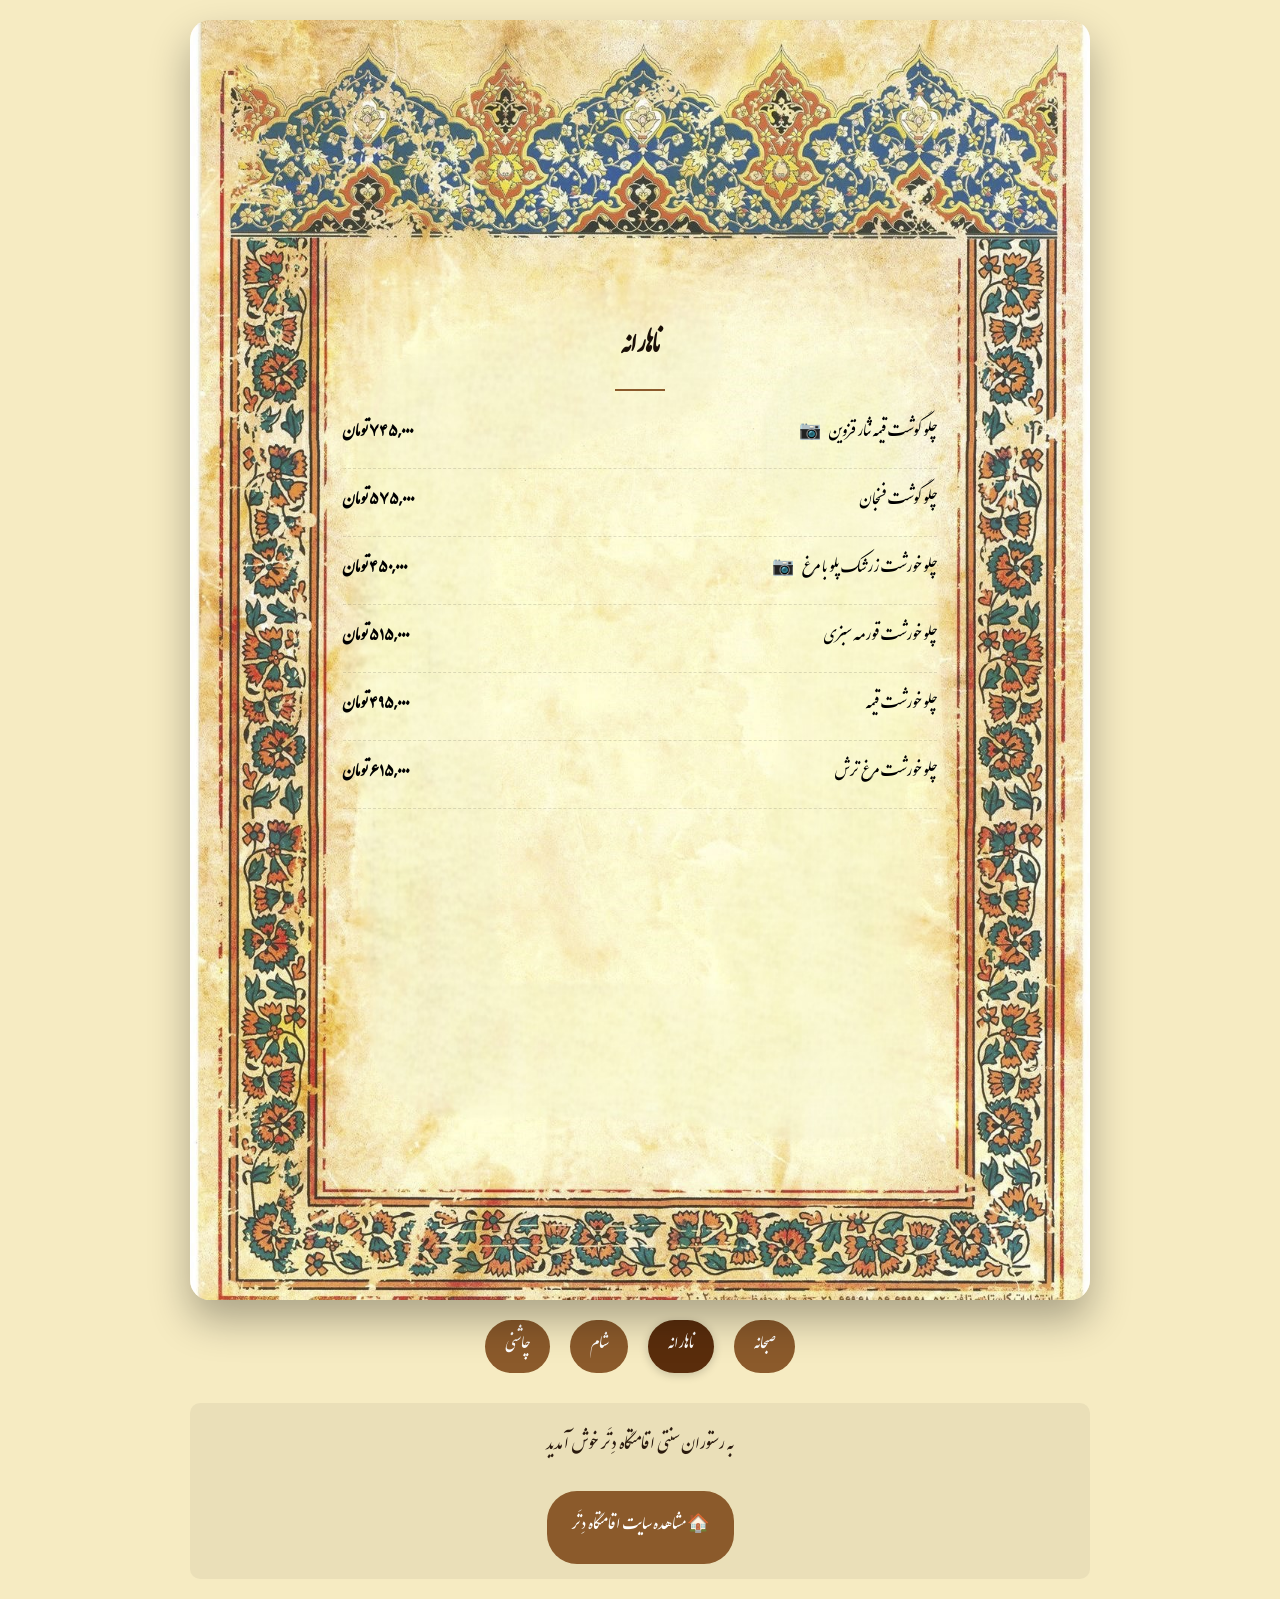
==== page2.html @ ebb2f5a6 "Update page2.html" ====
<!DOCTYPE html>
<html lang="fa" dir="rtl">

<head>
    <meta charset="UTF-8">
    <meta name="viewport" content="width=device-width, initial-scale=1.0, user-scalable=yes">
    <meta name="apple-mobile-web-app-capable" content="yes">
    <meta name="apple-mobile-web-app-status-bar-style" content="black">
    <title>رستوران سنتی دِتَر | منوی غذاخوری - صفحه ۲</title>

    <link rel="preload" href="css/IranNastaliq.ttf" as="font" type="font/ttf" crossorigin>
    <!-- Favicon for browser tab -->
    <link rel="icon" type="image/png" sizes="32x32" href="images/icon.png">
    <link rel="icon" type="image/png" sizes="16x16" href="images/icon.png">
    <link rel="apple-touch-icon" href="images/icon.png">
    <link rel="shortcut icon" type="image/png" href="images/icon.png">
    
    <link rel="stylesheet" href="css/style.css">
    
    <style>
        /* Page navigation styles */
        .page-navigation {
            display: flex;
            justify-content: center;
            gap: 20px;
            margin-top: 20px;
            max-width: 900px;
            width: 100%;
        }
        
        .page-btn {
            background: #8b5a2b;
            color: white;
            border: none;
            padding: 0px 20px;
            border-radius: 30px;
            font-family: 'IranNastaliq', sans-serif;
            font-size: 18px;
            cursor: pointer;
            transition: all 0.3s ease;
            text-decoration: none;
            display: inline-block;
        }
        
        .page-btn:hover {
            background: #5a2d0c;
            transform: scale(1.05);
        }
        
        .page-btn.active {
            background: #5a2d0c;
            box-shadow: 0 2px 10px rgba(0,0,0,0.2);
        }
        
        @media (max-width: 768px) {
            .page-btn {
                padding: 0px 15px;
                font-size: 16px;
            }
        }
        .food-name {
            display:flex;
            align-items:center;
            gap:8px;
        }
        
        .food-icon {
            cursor:pointer;
            font-size:18px;
            transition:0.3s;
            user-select:none;
        }
        
        .food-icon:hover {
            transform:scale(1.2);
        }
        #lightbox-img {
            opacity: 1;
            transition: opacity .25s ease;
        }
    </style>
</head>

<body>
    <div class="menu-container">
        <div class="menu-frame">
            <div class="menu-content">
                <section class="category">
                    <h2>ناهارانه</h2>

                    <div class="menu-item">
                        <div class="food-name">
                            <span>چلو گوشت قیمه نثار قزوین</span>
                            <span class="food-icon" onclick="openImage('images/qeime.png','چلو گوشت قیمه نثار قزوین')">
                                📷
                            </span>
                        </div>
                        <span>۷۴۵,۰۰۰ تومان</span>
                    </div>

                    <div class="menu-item">
                        <span>چلو گوشت فسنجان</span>
                        <span>۵۷۵,۰۰۰ تومان</span>
                    </div>

                    <div class="menu-item" >
                        <div class="food-name">
                            <span>چلو خورشت زرشک پلو با مرغ</span>
                            <span class="food-icon" onclick="openImage('images/zereshk-polo.png','چلو خورشت زرشک پلو با مرغ')">
                                📷
                            </span>
                        </div>
                        <span>۴۵۰,۰۰۰ تومان</span>
                    </div>

                    <div class="menu-item">
                        <span>چلو خورشت قورمه سبزی</span>
                        <span>۵۱۵,۰۰۰ تومان</span>
                    </div>

                    <div class="menu-item">
                        <span>چلو خورشت قیمه</span>
                        <span>۴۹۵,۰۰۰ تومان</span>
                    </div>

                    <div class="menu-item">
                        <span>چلو خورشت مرغ ترش</span>
                        <span>۶۱۵,۰۰۰ تومان</span>
                    </div>
                </section>
            </div>
        </div>
        
        <div class="page-navigation">
            <button class="page-btn" onclick="window.location.href='index.html'">صبحانه</button>
            <button class="page-btn active" onclick="window.location.href='page2.html'">ناهارانه</button>
            <button class="page-btn" onclick="window.location.href='page3.html'">شام</button>
            <button class="page-btn" onclick="window.location.href='page4.html'">چاشنی</button>
        </div>
        
        <footer>
            <p>به رستوران سنتی اقامتگاه دِتَر خوش آمدید</p>
            <a href="https://mhmdmahdieskandari.github.io/alamut-castle/" 
               target="_blank" 
               rel="noopener noreferrer"
               style="display:inline-block; margin-top:15px; padding:10px 25px; background:#8b5a2b; color:#fff; border-radius:30px; font-family:'IranNastaliq', sans-serif; font-size:18px; text-decoration:none;">
               🏠 مشاهده سایت اقامتگاه دِتَر
            </a>
        </footer>
    </div>
    <div id="lightbox" class="lightbox">

        <span class="close-lightbox"
              onclick="closeImage()">
              ×
        </span>
    
        <img id="lightbox-img">
    
        <div id="lightbox-title"></div>
    
    </div>
</body>
    <script>
    
        function openImage(src, title) {

            const lightbox = document.getElementById('lightbox');
            const img = document.getElementById('lightbox-img');
            const caption = document.getElementById('lightbox-title');
        
            // Hide current image while loading
            img.style.opacity = '0';
            caption.innerText = title;
        
            const newImg = new Image();
        
            newImg.onload = function () {
                img.src = src;
                img.style.opacity = '1';
                lightbox.classList.add('show');
            };
        
            newImg.src = src;
        }
        
        function closeImage(){
        
            document.getElementById('lightbox')
                    .classList.remove('show');
        }
        
    
    </script>
</html>
---- css/style.css ----
@font-face {
    font-family: 'IranNastaliq';
    src: url('IranNastaliq.ttf') format('truetype');
    font-display: block;
}

* {
    margin: 0;
    padding: 0;
    box-sizing: border-box;
}

body {
    font-family: 'IranNastaliq', -apple-system, BlinkMacSystemFont, 'Segoe UI', Tahoma, Geneva, Verdana, sans-serif;
    direction: rtl;
    background: #f6ebc2;
    min-height: 100vh;
    padding: 20px;
    width: 100%;
    display: flex;
    align-items: center;
    justify-content: center;
}

.menu-container {
    width: 100%;
    display: flex;
    flex-direction: column;
    align-items: center;
    justify-content: center;
}

/* Responsive frame with proper background scaling */
.menu-frame {
    width: 100%;
    max-width: 900px;
    margin: 0 auto;
    position: relative;
    background-image: url('../images/paper-bg.jpg');
    background-repeat: no-repeat;
    background-position: center center;
    background-size: 100% 100%;
    border-radius: 20px;
    box-shadow: 0 20px 40px rgba(0,0,0,0.3);
}

/* Content that scales with the background */
.menu-content {
    width: 100%;
    padding: 15% 12% 15% 12%;
    display: flex;
    flex-direction: column;
    justify-content: center;
}

/* Responsive padding based on screen size */
@media (min-width: 1200px) {
    .menu-content {
        padding: 12% 14% 12% 14%;
    }
}

@media (min-width: 768px) and (max-width: 1199px) {
    .menu-content {
        padding: 14% 12% 14% 12%;
    }
}

@media (max-width: 767px) {
    .menu-content {
        padding: 18% 10% 18% 10%;
    }
}

@media (max-width: 480px) {
    .menu-content {
        padding: 20% 8% 20% 8%;
    }
}

.category {
    margin-bottom: 15px;
}

.category h2 {
    text-align: center;
    font-size: 28px;
    margin-bottom: 10px;
    color: #1a0f07;
    font-weight: 700;
    position: relative;
}

.category h2:after {
    content: '';
    display: block;
    width: 50px;
    height: 2px;
    background: #8b5a2b;
    margin: 0px auto 0;
}

.menu-item {
    display: flex;
    justify-content: space-between;
    align-items: center;
    padding: 7px 0;
    border-bottom: 1px dashed rgba(0,0,0,0.12);
    font-size: 18px;
    gap: 15px;
}

.menu-item span:first-child {
    font-weight: 500;
    flex: 1;
    text-align: right;
}

.menu-item span:last-child {
    color: #000000;
    font-weight: 600;
    white-space: nowrap;
    font-family: monospace;
    font-size: 18px;
    font-family: 'IranNastaliq';
}

footer {
    text-align: center;
    margin-top: 30px;
    padding: 15px;
    color: #2a1a0e;
    font-size: 20px;
    background: rgba(0,0,0,0.05);
    border-radius: 10px;
    max-width: 900px;
    width: 100%;
}

/* Responsive typography */
@media (max-width: 768px) {
    body {
        padding: 15px;
    }
    
    .category {
        margin-bottom: 10px;
    }
    
    .category h2 {
        font-size: 22px;
        margin-bottom: 0px;
    }
    
    .menu-item {
        padding: 8px 0;
        font-size: 13px;
        gap: 10px;
    }
    
    .menu-item span:last-child {
        font-size: 14px;
    }
    
    footer {
        margin-top: 25px;
        font-size: 15px;
        padding: 12px;
    }
}

@media (max-width: 480px) {
    body {
        padding: 10px;
    }
    
    .category h2 {
        font-size: 18px;
        height: 5vh;
    }
	.category h2:after {
		display: none;
	}
    
    .menu-item {
        padding: 7px 0;
        font-size: 14px;
        gap: 8px;
		height: 4.5vh;
    }
    
    .menu-item span:first-child {
        flex: 1;
    }
    
    .menu-item span:last-child {
        font-size: 12px;
    }
    
    footer {
        font-size: 20px;
        margin-top: 20px;
    }
}

/* For larger screens like 4K */
@media (min-width: 1920px) {
    .menu-frame {
        max-width: 1200px;
    }
    
    .category h2 {
        font-size: 36px;
        margin-bottom: 25px;
    }
    
    .menu-item {
        font-size: 22px;
        padding: 14px 0;
    }
    
    .menu-item span:last-child {
        font-size: 20px;
    }
}

/* Maintain aspect ratio for the background frame - NO INNER SCROLL */
@supports (aspect-ratio: 1) {
    .menu-frame {
        aspect-ratio: 720 / 1024;
    }
    
    .menu-content {
        top: 0;
        left: 0;
        right: 0;
        bottom: 0;
        overflow: visible;
        padding: 32% 17% 20% 17%;
    }
}

/* Fallback for browsers without aspect-ratio support */
@supports not (aspect-ratio: 1) {
    .menu-frame {
        padding-bottom: 142.22%; /* 1024/720 = 1.4222 */
        height: 0;
        position: relative;
    }
    
    .menu-content {
        position: absolute;
        top: 0;
        left: 0;
        right: 0;
        bottom: 0;
        overflow: visible;
        padding: 12% 12% 12% 12%;
    }
}

/* Remove decorative element that might cause issues */
.menu-content::before {
    display: none;
}

/* Smooth scrolling */
html {
    scroll-behavior: smooth;
}

/* Improve touch targets on mobile */
@media (hover: none) and (pointer: coarse) {
    .menu-item {
        padding: 0 0;
    }
}

/* Ensure the frame scales properly */
.menu-frame {
    background-size: 100% 100%;
    background-position: center;
}

/* Adjust last category margin */
.category:last-child {
    margin-bottom: 0;
}


.food-item{
    cursor:pointer;
}

.food-item:hover{
    background:rgba(139,90,43,.08);
}

.lightbox{
    position:fixed;
    inset:0;
    background:rgba(0,0,0,.9);

    display:flex;
    flex-direction:column;
    justify-content:center;
    align-items:center;

    opacity:0;
    visibility:hidden;

    transition:.3s;

    z-index:99999;
}

.lightbox.show{
    opacity:1;
    visibility:visible;
}

.lightbox img{
    max-width:90%;
    max-height:75vh;

    border-radius:15px;

    box-shadow:0 10px 40px rgba(0,0,0,.4);
}

#lightbox-title{
    color:white;
    font-size:32px;
    margin-top:20px;
}

.close-lightbox{
    position:absolute;
    top:20px;
    left:30px;

    color:white;
    font-size:50px;

    cursor:pointer;
}
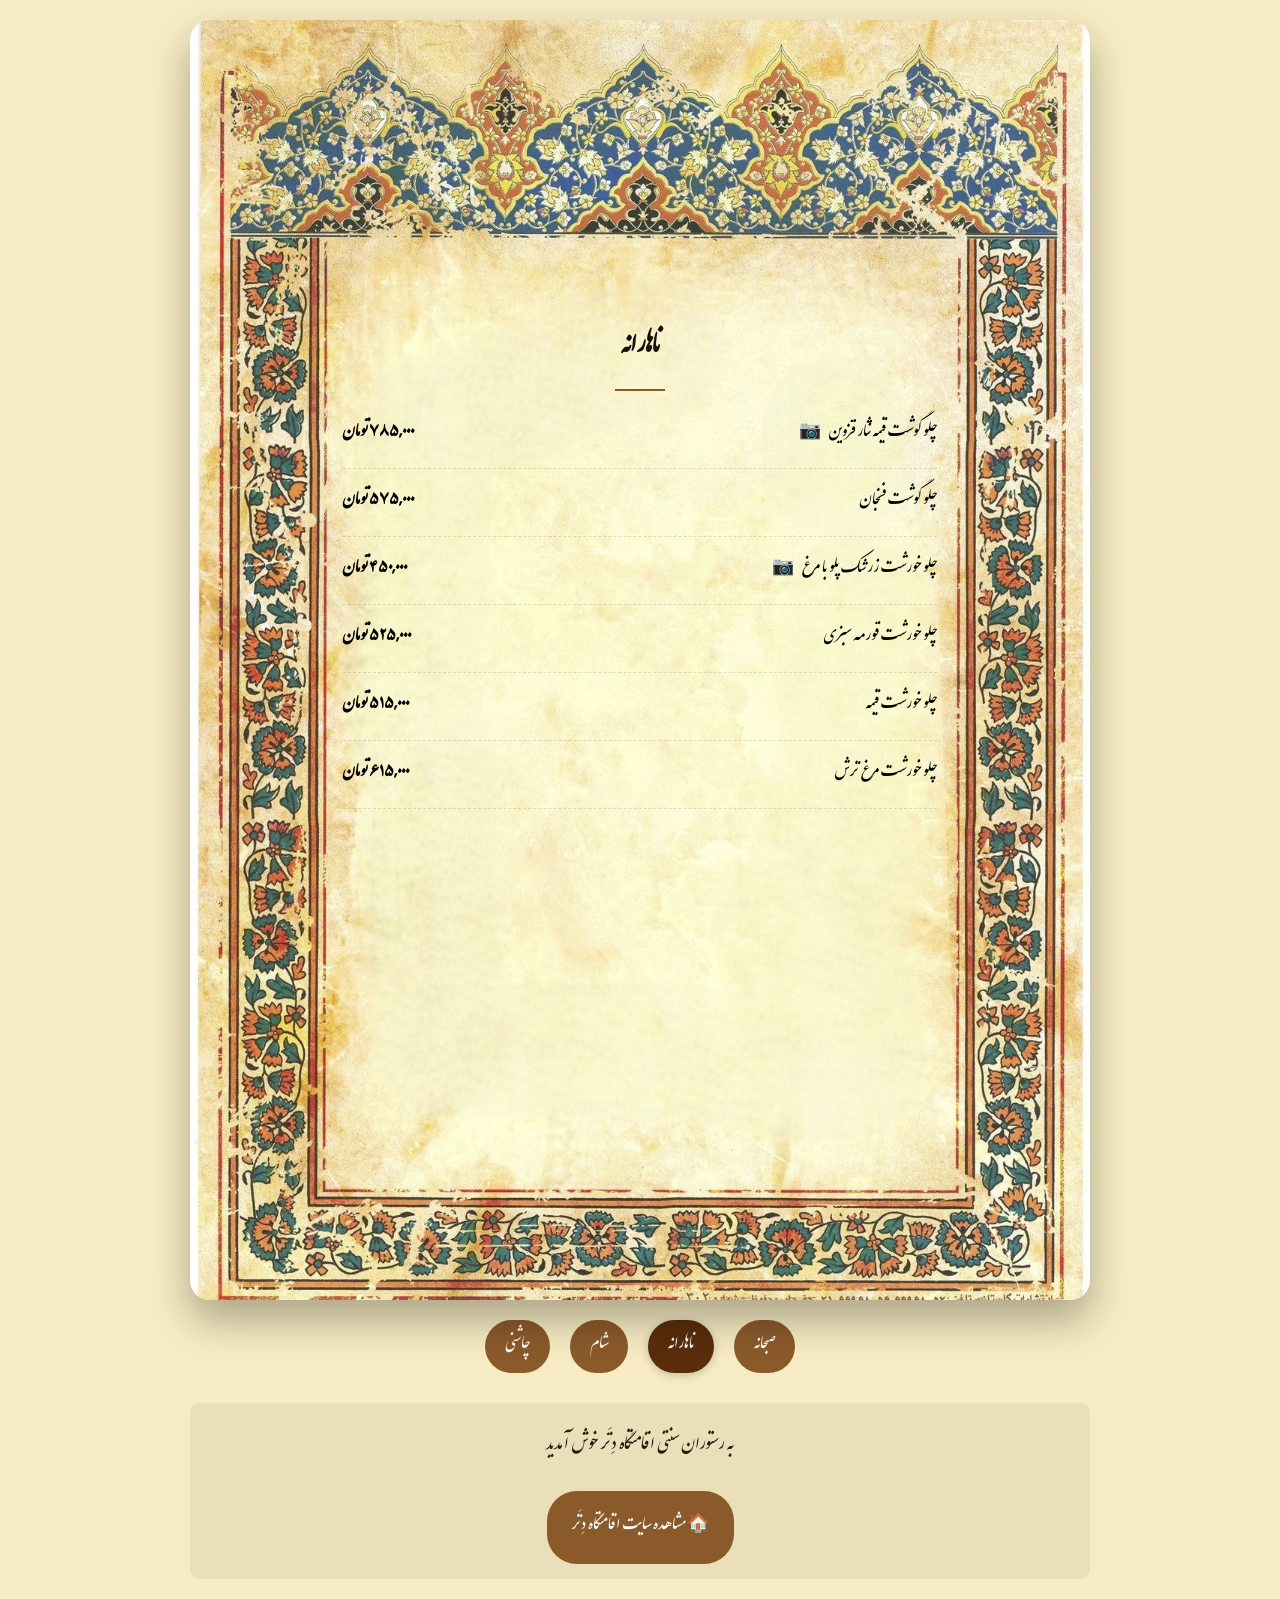
==== commit 0b0f8055: "Update page2.html افزایش قیمت نثار و قورمه سبزی و قیمه بخاطر گوشت" ====
--- a/page2.html
+++ b/page2.html
@@ -95,7 +95,7 @@
                                 📷
                             </span>
                         </div>
-                        <span>۷۴۵,۰۰۰ تومان</span>
+                        <span>۷۸۵,۰۰۰ تومان</span>
                     </div>
 
                     <div class="menu-item">
@@ -115,12 +115,12 @@
 
                     <div class="menu-item">
                         <span>چلو خورشت قورمه سبزی</span>
-                        <span>۵۱۵,۰۰۰ تومان</span>
+                        <span>۵۲۵,۰۰۰ تومان</span>
                     </div>
 
                     <div class="menu-item">
                         <span>چلو خورشت قیمه</span>
-                        <span>۴۹۵,۰۰۰ تومان</span>
+                        <span>۵۱۵,۰۰۰ تومان</span>
                     </div>
 
                     <div class="menu-item">
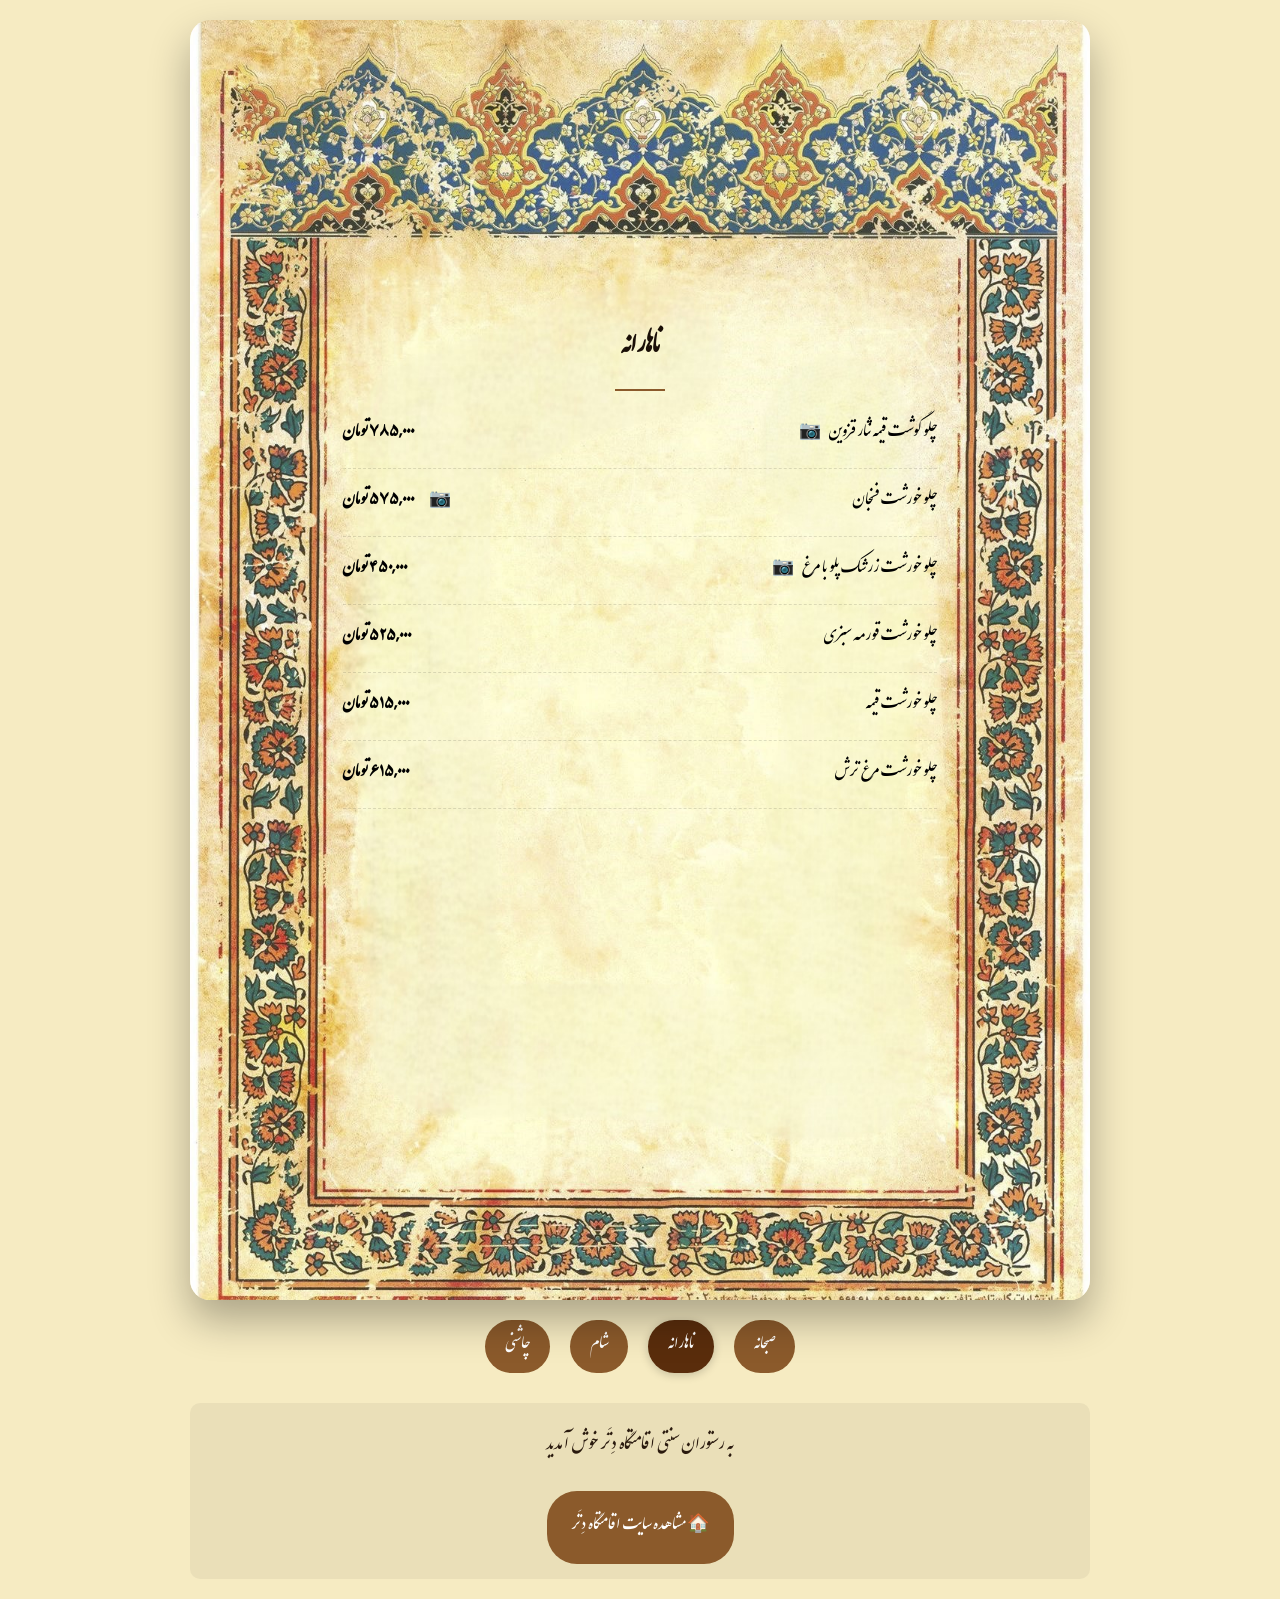
==== commit 32b6636d: "Update page2.html عکس برای فسنجان" ====
--- a/page2.html
+++ b/page2.html
@@ -99,7 +99,10 @@
                     </div>
 
                     <div class="menu-item">
-                        <span>چلو گوشت فسنجان</span>
+                        <span>چلو خورشت فسنجان</span>
+                        <span class="food-icon" onclick="openImage('images/Fesenjan.png','چلو خورشت فسنجان')">
+                            📷
+                        </span>
                         <span>۵۷۵,۰۰۰ تومان</span>
                     </div>
 
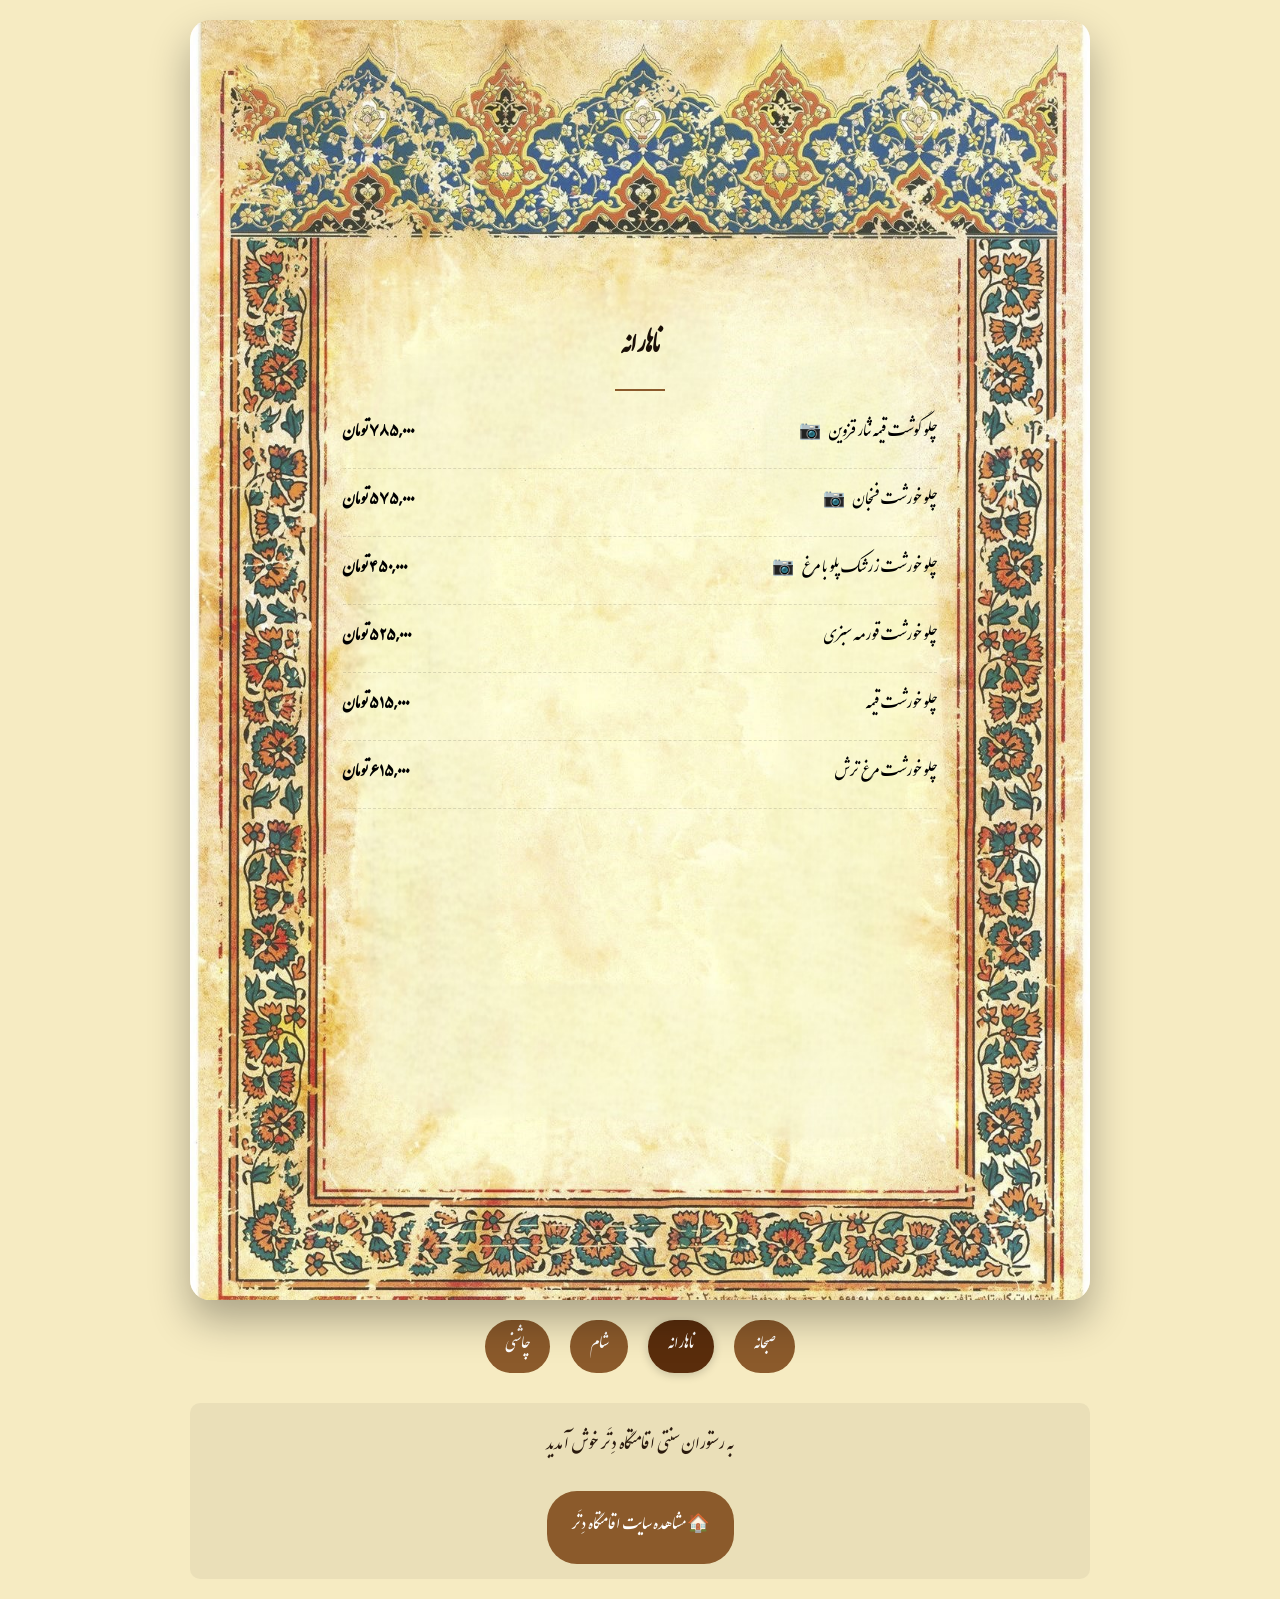
==== commit 979648a7: "Update page2.html" ====
--- a/page2.html
+++ b/page2.html
@@ -99,10 +99,12 @@
                     </div>
 
                     <div class="menu-item">
-                        <span>چلو خورشت فسنجان</span>
-                        <span class="food-icon" onclick="openImage('images/Fesenjan.png','چلو خورشت فسنجان')">
-                            📷
-                        </span>
+                        <div class="food-name">
+                            <span>چلو خورشت فسنجان</span>
+                            <span class="food-icon" onclick="openImage('images/Fesenjan.png','چلو خورشت فسنجان')">
+                                📷
+                            </span>
+                        </div>
                         <span>۵۷۵,۰۰۰ تومان</span>
                     </div>
 
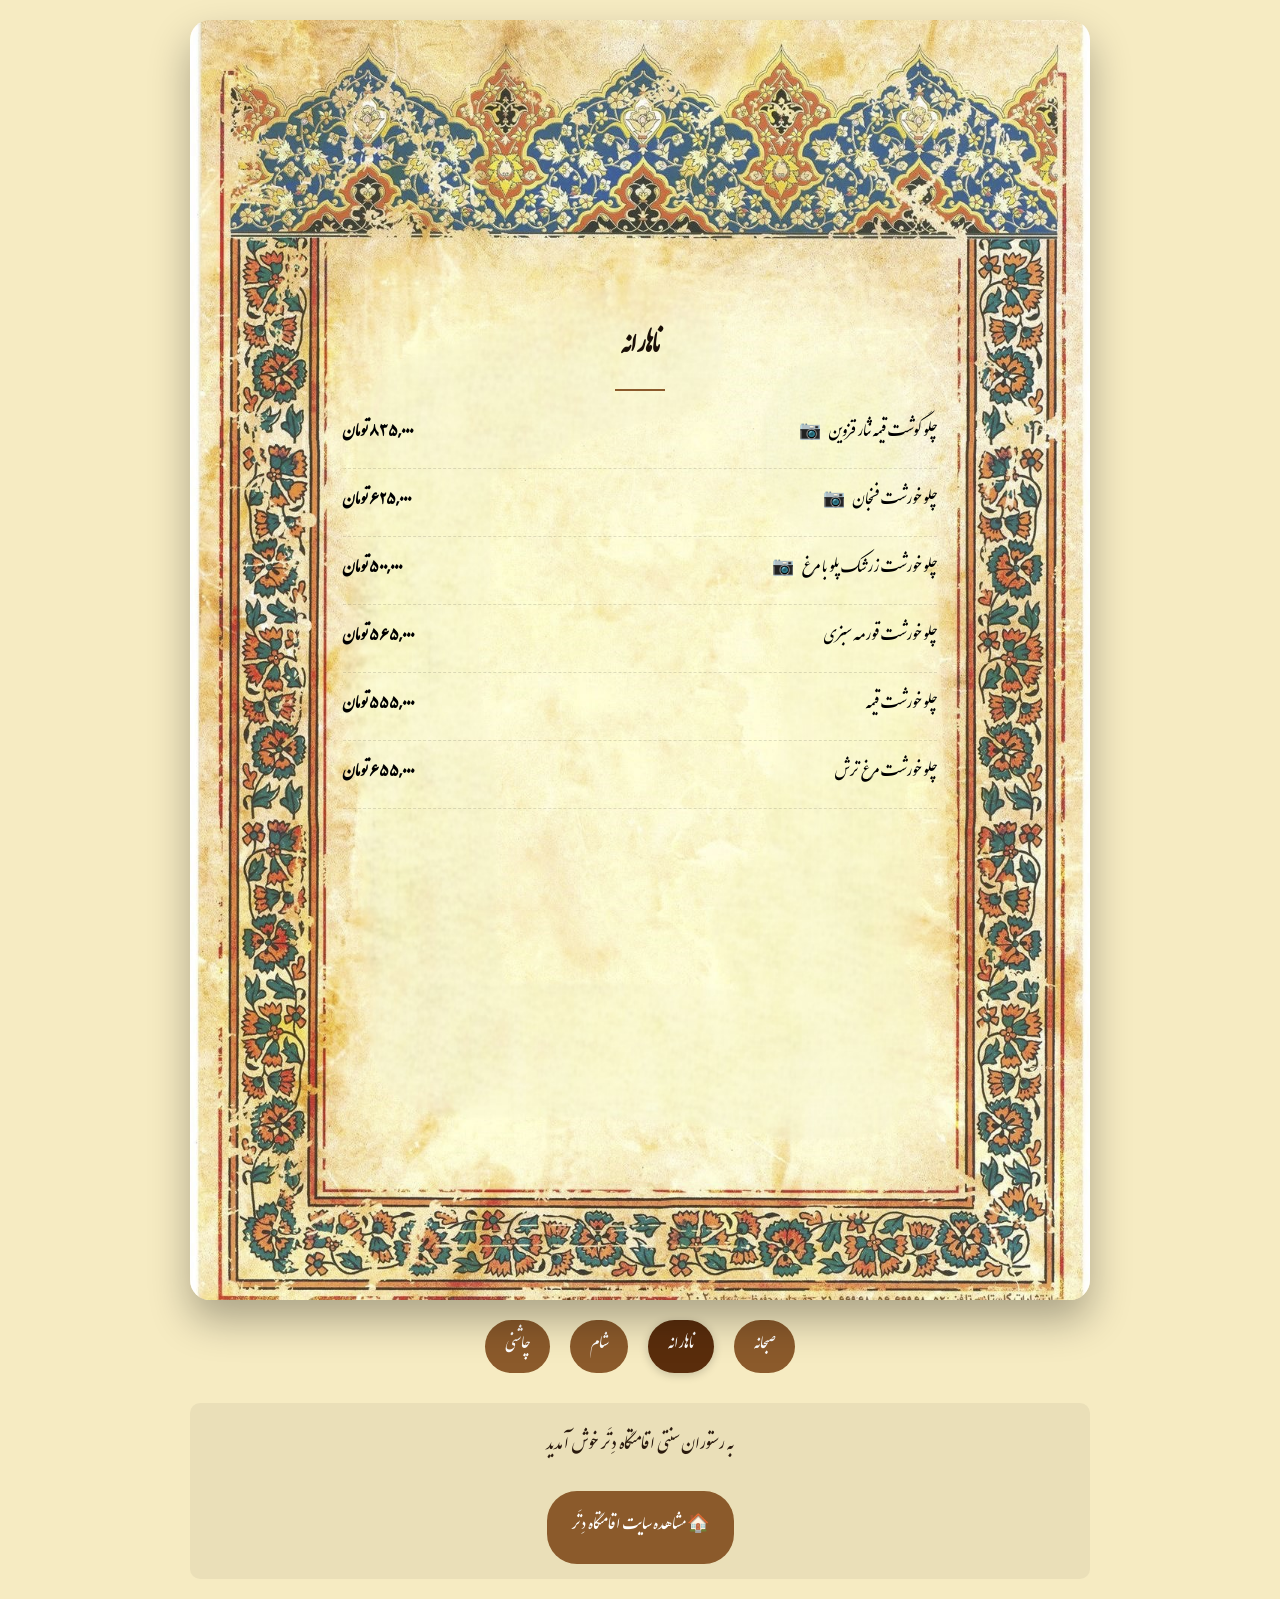
==== commit ad1cd693: "Update page2.html" ====
--- a/page2.html
+++ b/page2.html
@@ -95,7 +95,7 @@
                                 📷
                             </span>
                         </div>
-                        <span>۷۸۵,۰۰۰ تومان</span>
+                        <span>۸۳۵,۰۰۰ تومان</span>
                     </div>
 
                     <div class="menu-item">
@@ -105,7 +105,7 @@
                                 📷
                             </span>
                         </div>
-                        <span>۵۷۵,۰۰۰ تومان</span>
+                        <span>۶۲۵,۰۰۰ تومان</span>
                     </div>
 
                     <div class="menu-item" >
@@ -115,22 +115,22 @@
                                 📷
                             </span>
                         </div>
-                        <span>۴۵۰,۰۰۰ تومان</span>
+                        <span>۵۰۰,۰۰۰ تومان</span>
                     </div>
 
                     <div class="menu-item">
                         <span>چلو خورشت قورمه سبزی</span>
-                        <span>۵۲۵,۰۰۰ تومان</span>
+                        <span>۵۶۵,۰۰۰ تومان</span>
                     </div>
 
                     <div class="menu-item">
                         <span>چلو خورشت قیمه</span>
-                        <span>۵۱۵,۰۰۰ تومان</span>
+                        <span>۵۵۵,۰۰۰ تومان</span>
                     </div>
 
                     <div class="menu-item">
                         <span>چلو خورشت مرغ ترش</span>
-                        <span>۶۱۵,۰۰۰ تومان</span>
+                        <span>۶۵۵,۰۰۰ تومان</span>
                     </div>
                 </section>
             </div>
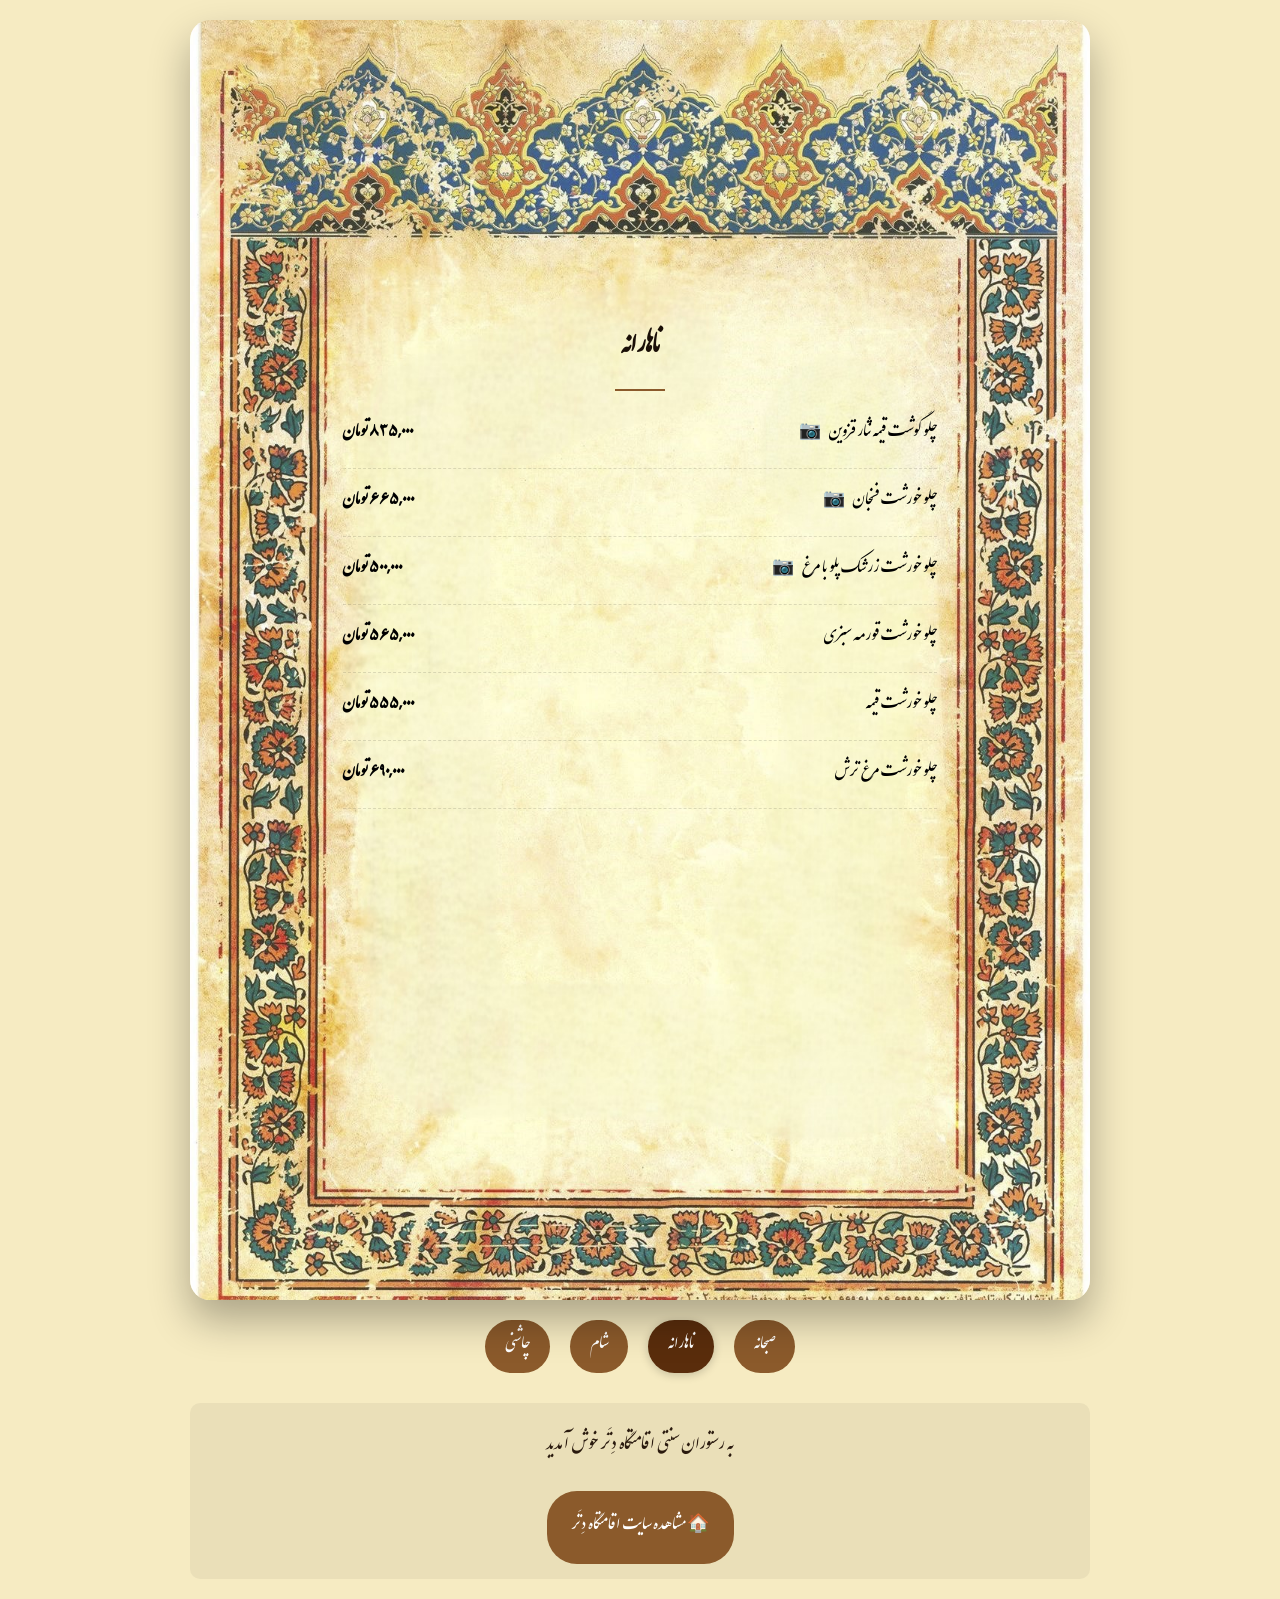
==== commit e6e6f7d1: "Update page2.html" ====
--- a/page2.html
+++ b/page2.html
@@ -105,7 +105,7 @@
                                 📷
                             </span>
                         </div>
-                        <span>۶۲۵,۰۰۰ تومان</span>
+                        <span>۶۶۵,۰۰۰ تومان</span>
                     </div>
 
                     <div class="menu-item" >
@@ -130,7 +130,7 @@
 
                     <div class="menu-item">
                         <span>چلو خورشت مرغ ترش</span>
-                        <span>۶۵۵,۰۰۰ تومان</span>
+                        <span>۶۹۰,۰۰۰ تومان</span>
                     </div>
                 </section>
             </div>
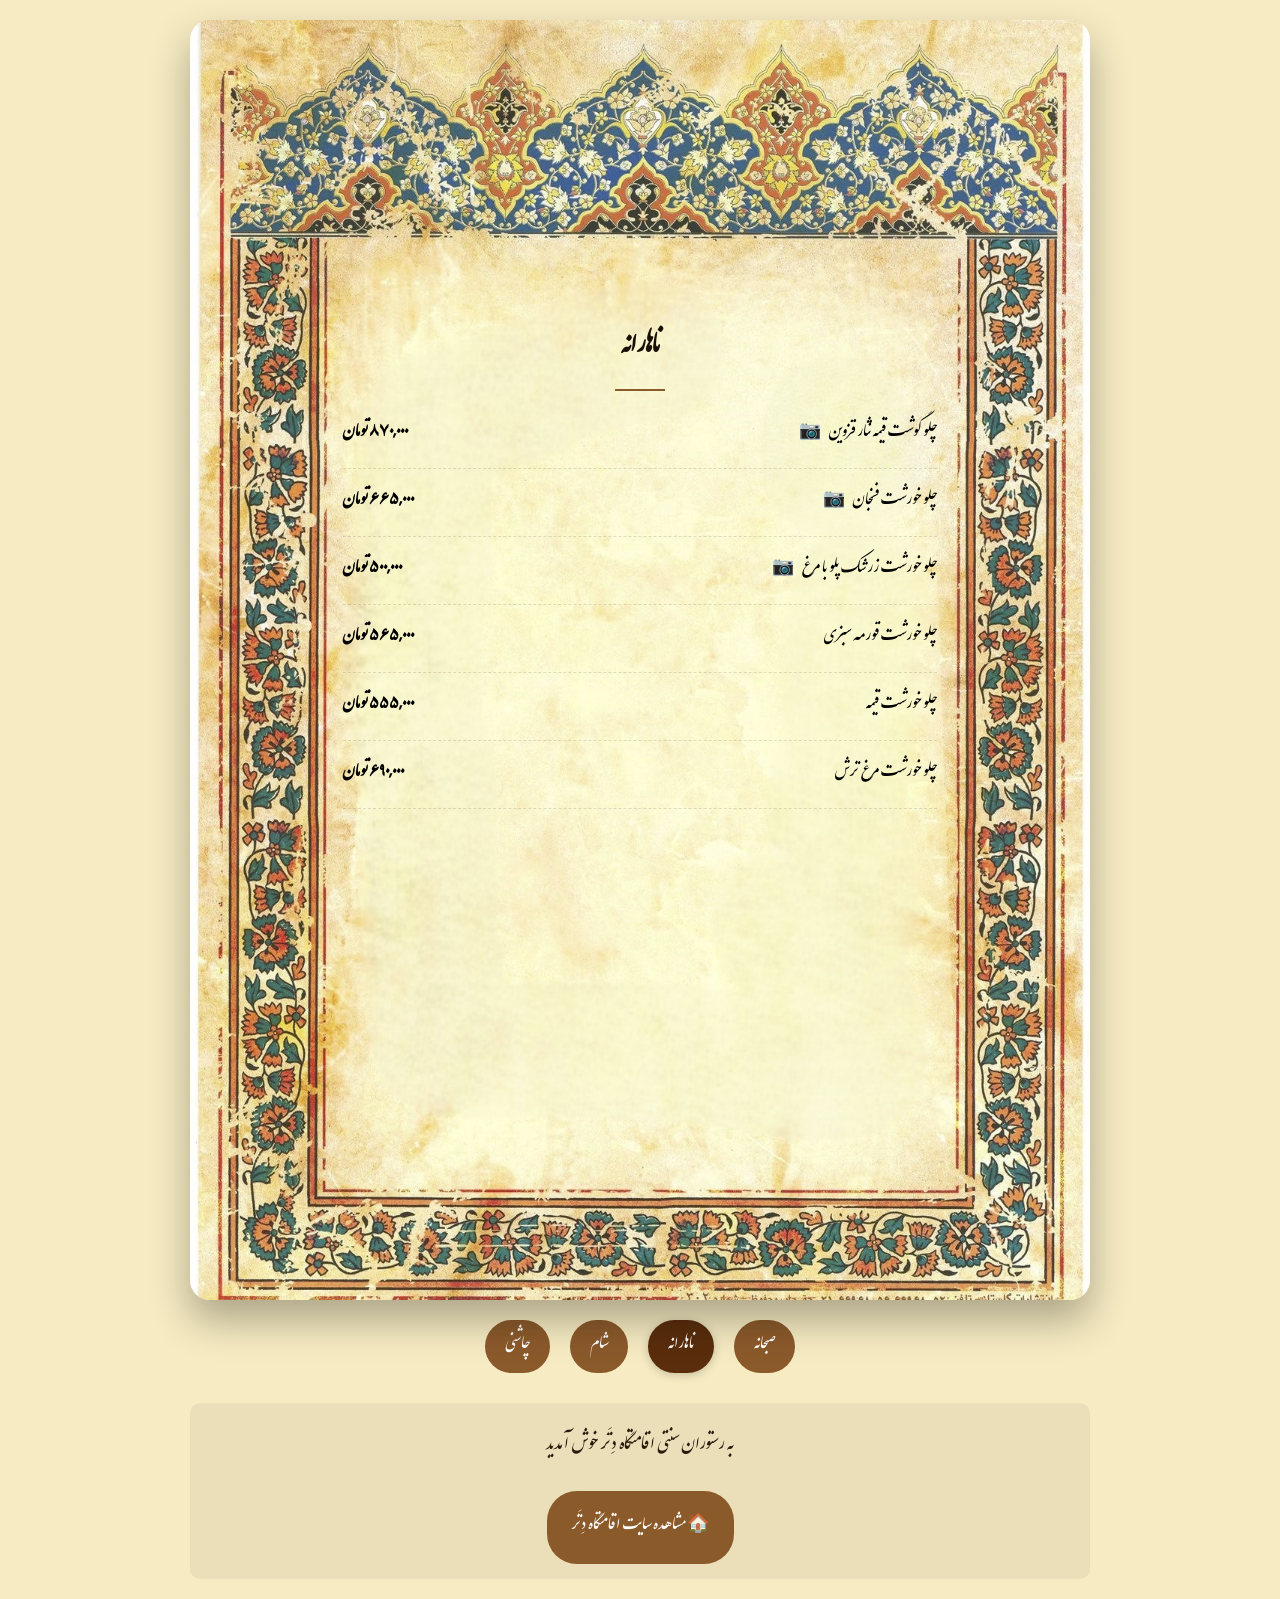
==== commit f8c9adfa: "Update page2.html" ====
--- a/page2.html
+++ b/page2.html
@@ -95,7 +95,7 @@
                                 📷
                             </span>
                         </div>
-                        <span>۸۳۵,۰۰۰ تومان</span>
+                        <span>۸۷۰,۰۰۰ تومان</span>
                     </div>
 
                     <div class="menu-item">
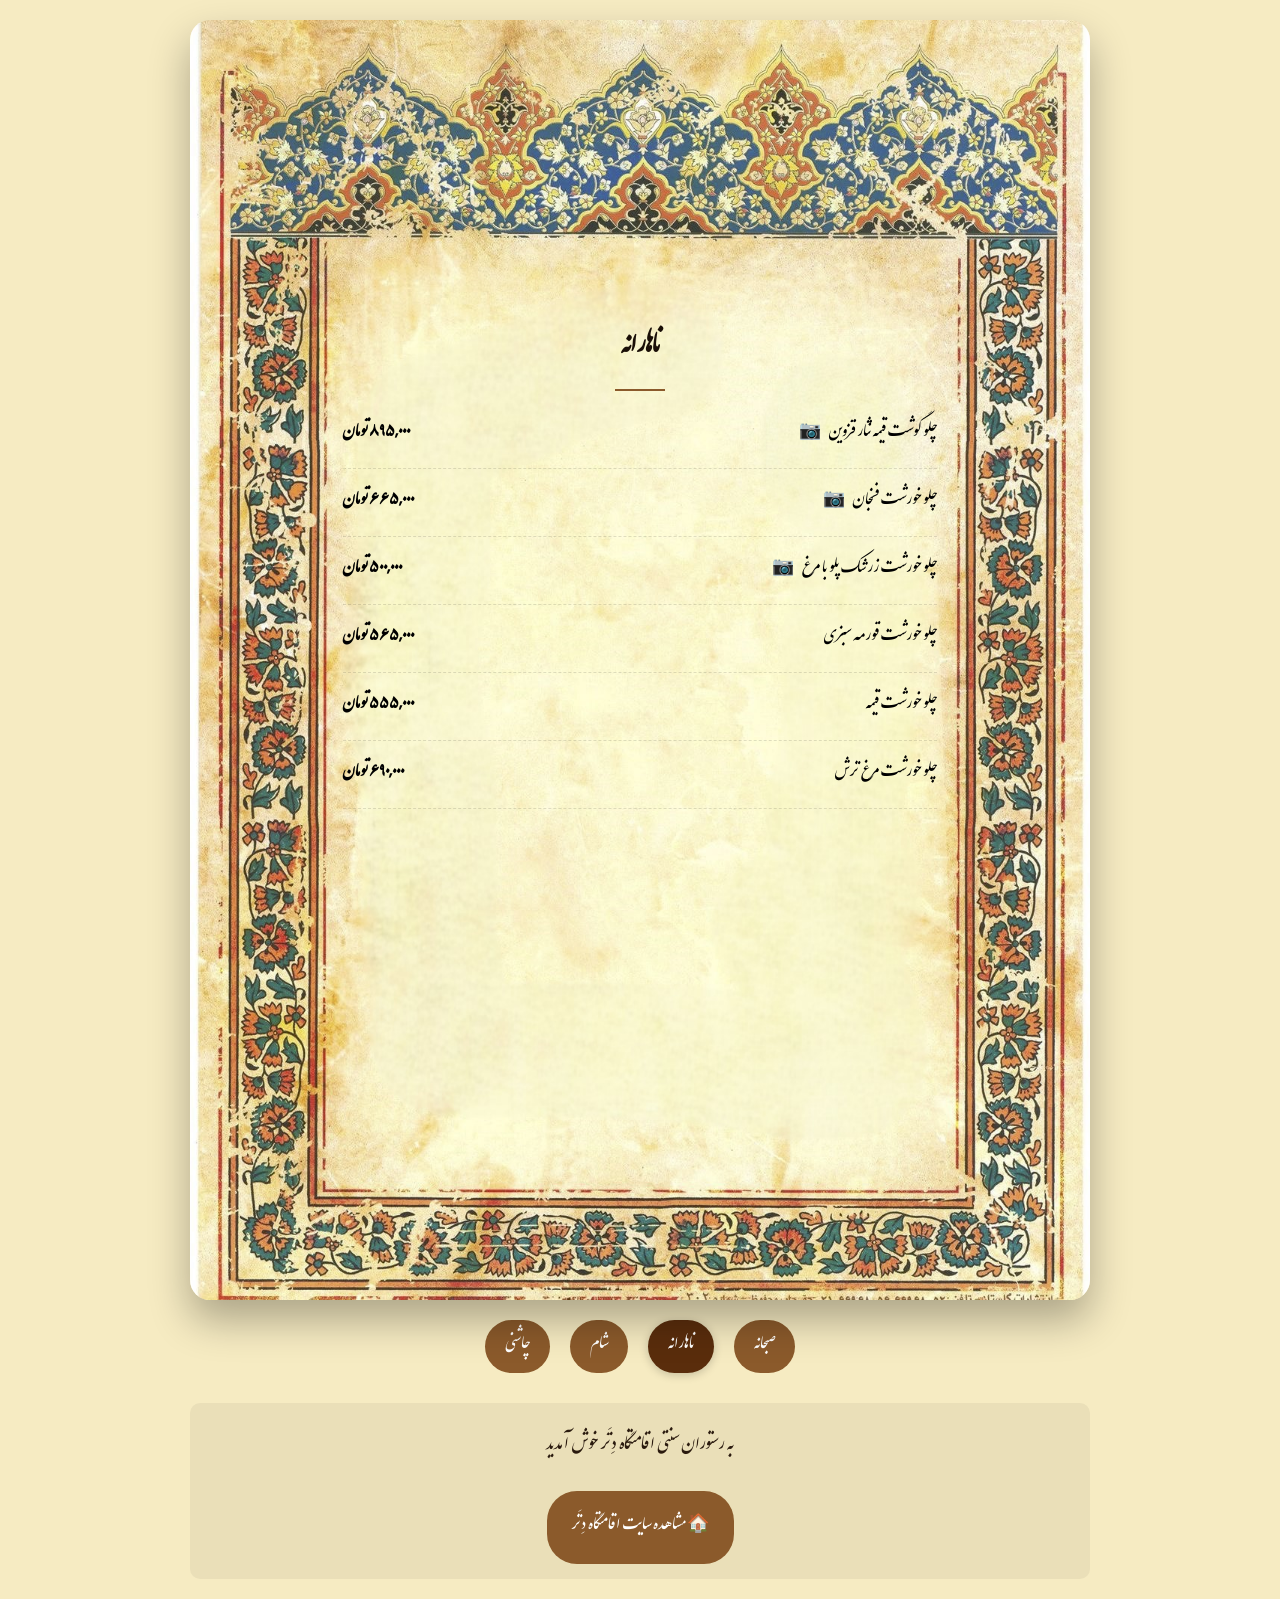
==== commit 778efffa: "Update page2.html" ====
--- a/page2.html
+++ b/page2.html
@@ -95,7 +95,7 @@
                                 📷
                             </span>
                         </div>
-                        <span>۸۷۰,۰۰۰ تومان</span>
+                        <span>۸۹۵,۰۰۰ تومان</span>
                     </div>
 
                     <div class="menu-item">
